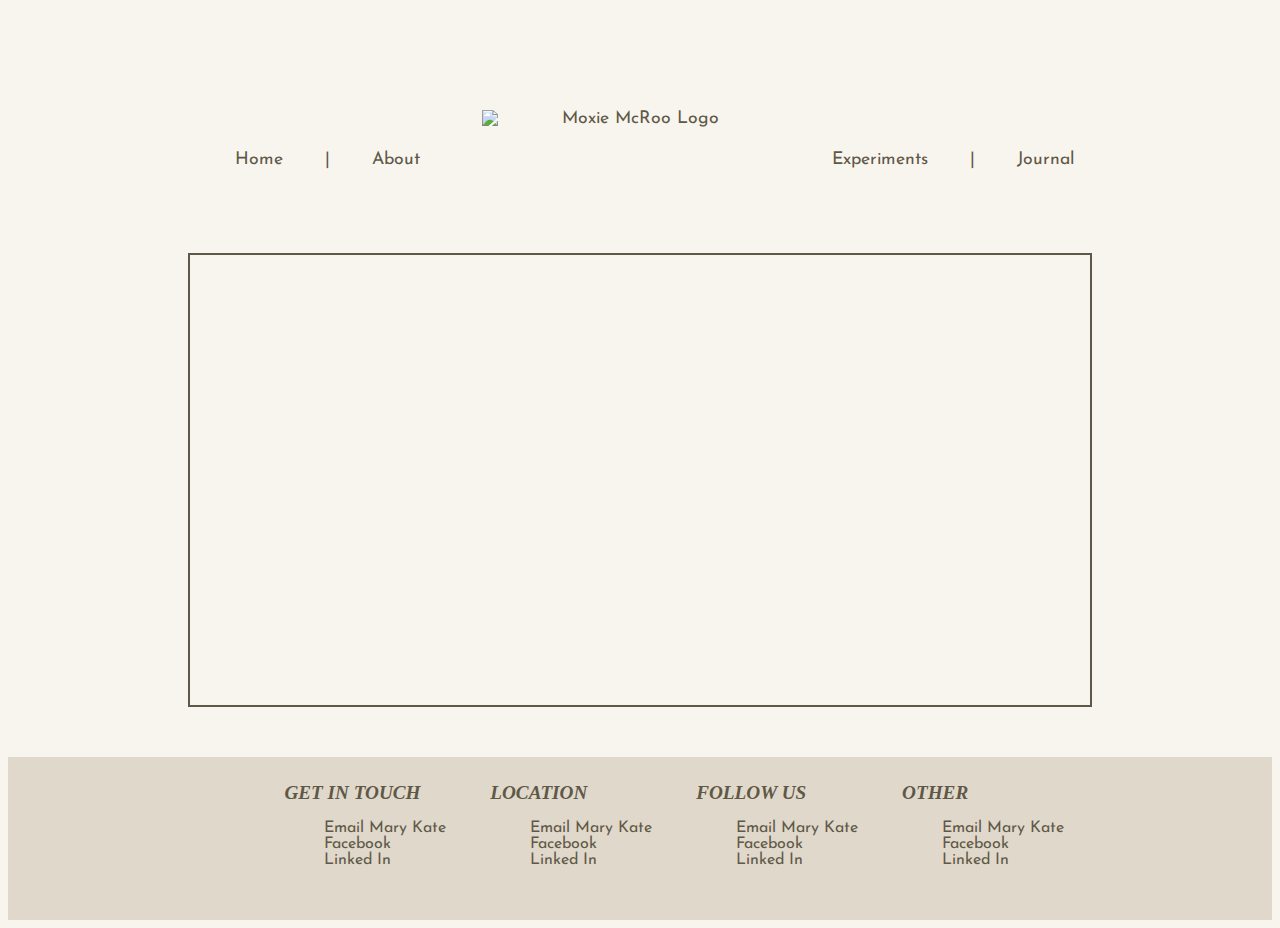
==== index.html @ d038e1dd "11" ====
<!DOCTYPE html>
<html lang="en">
    <head>
        <meta charset="utf-8">
        <link rel="stylesheet" href="mcrootest.css">
        <link href='http://fonts.googleapis.com/css?family=Josefin+Sans|IM+Fell+DW+Pica:400,400italic' rel='stylesheet' type='text/css'>
        <title>Moxie McRoo Design</title>
    </head>
    <body>
        <div class="container"> 
            <nav class="primary-nav-bar"> 
                <span class="nav-left">
                    <ul>
                        <li> <a href="index.html">Home</a></li>
                        <li>|</li>
                        <li> <a href="#">About</a></li>
                    </ul>
                </span>
                <img class="logo" src="logo-3.png" alt="Moxie McRoo Logo"/>
    
                <span class="nav-right">
                    <ul>
                        <li> <a href="experiments.html">Experiments</a></li>
                        <li>|</li>                        
                        <li> <a href="journal.html">Journal</a></li>
                    </ul>
                </span>                
            </nav>
            <div class="home-content">
                <div class="left">
                    <img src="http://placekitten.com/600/800" alt=""/>
                </div>
                <div class="center">
                    <img src="http://placekitten.com/600/800" alt=""/>
                </div>
                <div class="right">
                    <img src="http://placekitten.com/600/350" alt=""/>
                    <img class="bottom" src="http://placekitten.com/600/400" alt=""/>
                </div>
            </div>           
        </div>    
            <footer class="footer-wrapper">
                <div class="footer-container">
                    <div class="one_fourth">
                        <h1> <i>OTHER</i></h1>
                            <ul class="footer-list">
                                <li><a href="mailto:mboyce20@gmail.com"> Email Mary Kate </a></li>
                                <li><a href="#"> Facebook </a></li>
                                <li><a href="#"> Linked In </a></li>        
                            </ul>
                    </div>   
                    <div class="one_fourth">
                        <h1> <i>FOLLOW US</i></h1>
                            <ul class="footer-list">
                                <li><a href="mailto:mboyce20@gmail.com"> Email Mary Kate </a></li>
                                <li><a href="#"> Facebook </a></li>
                                <li><a href="#"> Linked In </a></li>        
                            </ul>
                    </div>  
                    <div class="one_fourth">
                        <h1> <i>LOCATION</i></h1>
                            <ul class="footer-list">
                                <li><a href="mailto:mboyce20@gmail.com"> Email Mary Kate </a></li>
                                <li><a href="#"> Facebook </a></li>
                                <li><a href="#"> Linked In </a></li>        
                            </ul>
                    </div>
                    <div class="one_fourth last">
                        <h1> <i>GET IN TOUCH</i></h1>
                            <ul class="footer-list">
                                <li><a href="mailto:mboyce20@gmail.com"> Email Mary Kate </a></li>
                                <li><a href="#"> Facebook </a></li>
                                <li><a href="#"> Linked In </a></li>        
                            </ul>
                    </div>

 
                                                              
                </div>                            
            </footer>        
        </body>
</html>
---- mcrootest.css ----
body{
    background-color:rgb(248,245,239);
}

.container{
    text-align: center;
    width: 936px;
    background: rgb(248,245,239);
    font-family: 'Josefin Sans', sans-serif;
    margin:10px auto;
    font-size: 1.1em;
    position: relative;
    color: rgb(95,88,71);
}

.primary-nav-bar{
    position: relative;
    background-color: rgb(248,245,239);
    padding:100px 10px 10px 10px;
    overflow: hidden;
}

.nav-left{
    background-color: rgb(248,245,239);
    float: left;
    width:290px;
   /* background: green;*/

} 

.nav-right{
    background-color: rgb(248,245,239);
    float: right;
    width: 290px;
    /*background: green;*/

}

.logo{
 /*   background-image: url('logo.jpg');*/
    float: left;
    width:300px;
    height: 83px; 
    background-repeat: no-repeat;
    margin: 0 10px;
  /*  box-shadow: 0 0 5px red;*/
}

.primary-nav-bar ul{
    margin: 41px 0 0;
    padding: 0;
}

.primary-nav-bar li{
  display: inline;
  margin: 100px 18px;
}

a:link {color:rgb(95,88,71);}      /* unvisited link */
a:visited {color:rgb(95,88,71);}  /* visited link */
a:hover {color:rgb(230,158,48)}  /* mouse over link */
a:active {color:rgb(95,88,71);}  /* selected link */
a{text-decoration: none;}

.home-center-container {
    position:relative;
    background-color: rgb(248,245,239);
    height: 500px;
    margin-bottom: 60px;
}

.home-content{
    width: 900px;
    min-height: 450px;
    background-color: rgb(248,245,239);
    border-color: rgb(224,217,203);
    border: 2px solid;
    margin: 50px auto;
    clear: both;
    overflow: hidden;
}

.home-content img {
    width: 100%;
    max-width: 200px;
    display: block;
    padding: 2%
}

.home-content .left, .home-content .center, .home-content .right{
    float: left;
    margin-right: 2%;
    width: 30%
}


.home-content .right{
    margin-right: 0;
}

.home-content .right .bottom{
    margin-top:10px;
}

.footer-wrapper{
    background-color: rgb(224,217,203);
    height:150px;
    text-align: center;
    font-family: 'Josefin Sans', sans-serif;
    font-size: 1em;
    padding-top:1%; 
}

.footer-container{
    width: 936px;
    margin: 0 auto;
}

.one_fourth h1 {
    font-size: 1.2em;
    font-family: 'IM Fell DW Pica', serif;
    color: rgb(95,88,71);
}

.one_fourth{
    float: right;
    width: 22%;
    text-align:left;

}

.one_fourth ul{
    list-style-type: none;
    margin-left: none;
}

.last{
    margin:0;
}




/* Standard Styles  
font-family: 'Josefin Sans', sans-serif;
font-family: 'IM Fell DW Pica', serif;
color:rgb(230,158,48); orange
color:; brown
color:rgb(248,245,239); creme background
color:rgb(224,217,203); light brown
*/




/*.journal-content{
    width: 800px;
    height: 450px;
    position: absolute;
    left:70px;
    top: 50px;
    background-color: rgb(248,245,239);
    border-color: rgb(224,217,203);
    border: 2px solid;
}

p, h2{
        text-align: justify;  
}

p{
    font-size: .8em;
}

h2{
    padding-top: 50px;
    font-size: 1em;
    font-family: 'IM Fell DW Pica', serif;    
}

.footer-container{
    width:936px;
    margin: 0 auto; 
    background-color: purple;
 }
*/
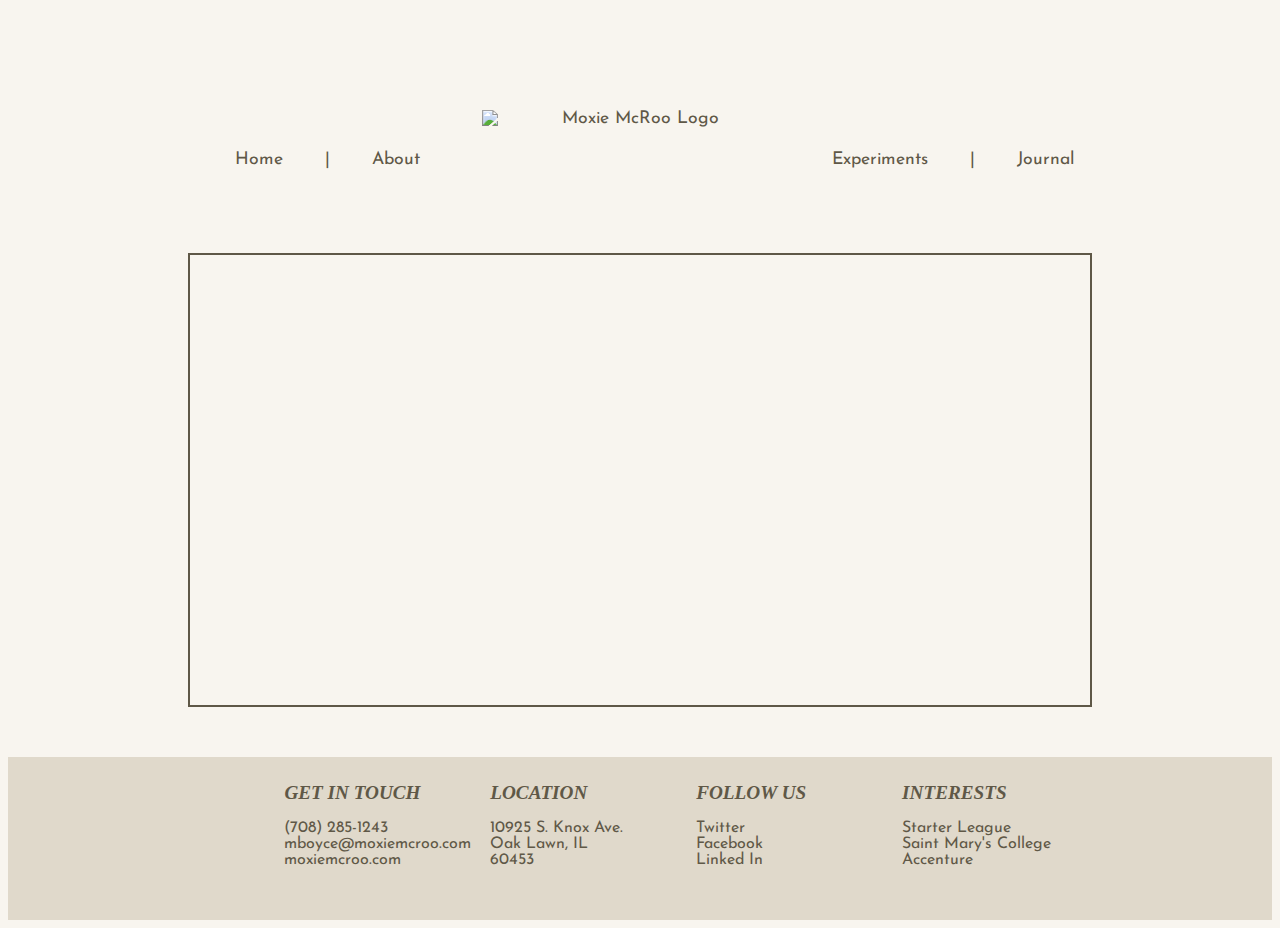
==== commit 729b5407: "13" ====
--- a/index.html
+++ b/index.html
@@ -9,22 +9,22 @@
     <body>
         <div class="container"> 
             <nav class="primary-nav-bar"> 
-                <span class="nav-left">
+                <div class="nav-left">
                     <ul>
                         <li> <a href="index.html">Home</a></li>
                         <li>|</li>
                         <li> <a href="#">About</a></li>
                     </ul>
-                </span>
+                </div>
                 <img class="logo" src="logo-3.png" alt="Moxie McRoo Logo"/>
     
-                <span class="nav-right">
+                <div class="nav-right">
                     <ul>
                         <li> <a href="experiments.html">Experiments</a></li>
                         <li>|</li>                        
                         <li> <a href="journal.html">Journal</a></li>
                     </ul>
-                </span>                
+                </div>                
             </nav>
             <div class="home-content">
                 <div class="left">
@@ -42,17 +42,17 @@
             <footer class="footer-wrapper">
                 <div class="footer-container">
                     <div class="one_fourth">
-                        <h1> <i>OTHER</i></h1>
+                        <h1> <i>INTERESTS</i></h1>
                             <ul class="footer-list">
-                                <li><a href="mailto:mboyce20@gmail.com"> Email Mary Kate </a></li>
-                                <li><a href="#"> Facebook </a></li>
-                                <li><a href="#"> Linked In </a></li>        
+                                <li><a href="http://www.starterleague.com"> Starter League </a></li>
+                                <li><a href="https://www.saintmarys.edu"> Saint Mary's College </a></li>
+                                <li><a href="http://www.accenture.com/us-en/pages/index.aspx"> Accenture </a></li>        
                             </ul>
                     </div>   
                     <div class="one_fourth">
                         <h1> <i>FOLLOW US</i></h1>
                             <ul class="footer-list">
-                                <li><a href="mailto:mboyce20@gmail.com"> Email Mary Kate </a></li>
+                                <li><a href="#"> Twitter </a></li>
                                 <li><a href="#"> Facebook </a></li>
                                 <li><a href="#"> Linked In </a></li>        
                             </ul>
@@ -60,17 +60,17 @@
                     <div class="one_fourth">
                         <h1> <i>LOCATION</i></h1>
                             <ul class="footer-list">
-                                <li><a href="mailto:mboyce20@gmail.com"> Email Mary Kate </a></li>
-                                <li><a href="#"> Facebook </a></li>
-                                <li><a href="#"> Linked In </a></li>        
+                                <li>10925 S. Knox Ave. </li>
+                                <li>Oak Lawn, IL </li>
+                                <li> 60453 </li>        
                             </ul>
                     </div>
                     <div class="one_fourth last">
                         <h1> <i>GET IN TOUCH</i></h1>
                             <ul class="footer-list">
-                                <li><a href="mailto:mboyce20@gmail.com"> Email Mary Kate </a></li>
-                                <li><a href="#"> Facebook </a></li>
-                                <li><a href="#"> Linked In </a></li>        
+                                <li><a href="#"> (708) 285-1243 </a></li>
+                                <li><a href="mailto:mboyce20@gmail.com"> mboyce@moxiemcroo.com  </a></li>
+                                <li><a href="#"> moxiemcroo.com </a></li>        
                             </ul>
                     </div>
 
--- a/mcrootest.css
+++ b/mcrootest.css
@@ -126,12 +126,16 @@
     float: right;
     width: 22%;
     text-align:left;
+    color: rgb(95,88,71);  
 
 }
 
 .one_fourth ul{
     list-style-type: none;
-    margin-left: none;
+    margin-left: -40px;
+    padding-left: none;
+    margin-bottom:; 10px;
+
 }
 
 .last{
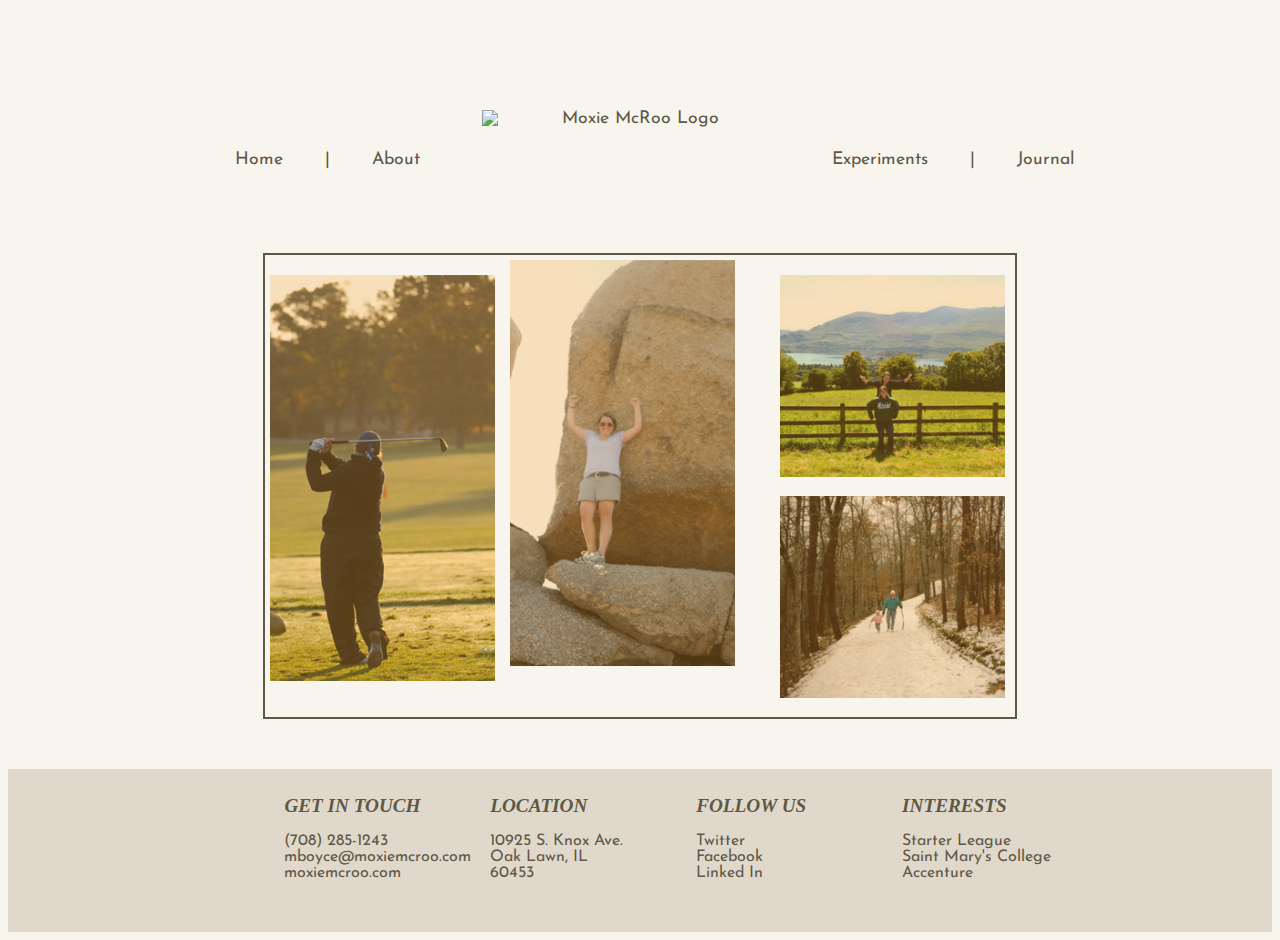
==== commit 69a4587d: "1" ====
--- a/index.html
+++ b/index.html
@@ -28,14 +28,14 @@
             </nav>
             <div class="home-content">
                 <div class="left">
-                    <img src="http://placekitten.com/600/800" alt=""/>
+                    <img src="golf1.png" alt=""/>
                 </div>
                 <div class="center">
-                    <img src="http://placekitten.com/600/800" alt=""/>
+                    <img src="rock1.png" alt=""/>
                 </div>
                 <div class="right">
-                    <img src="http://placekitten.com/600/350" alt=""/>
-                    <img class="bottom" src="http://placekitten.com/600/400" alt=""/>
+                    <img src="beauty1.png" alt=""/>
+                    <img class="bottom" src="walk1.png" alt=""/>
                 </div>
             </div>           
         </div>    
--- a/mcrootest.css
+++ b/mcrootest.css
@@ -70,7 +70,7 @@
 }
 
 .home-content{
-    width: 900px;
+    width: 750px;
     min-height: 450px;
     background-color: rgb(248,245,239);
     border-color: rgb(224,217,203);
@@ -82,7 +82,7 @@
 
 .home-content img {
     width: 100%;
-    max-width: 200px;
+    /*max-width: 200px;*/
     display: block;
     padding: 2%
 }
@@ -96,6 +96,14 @@
 
 .home-content .right{
     margin-right: 0;
+    float:right;
+    padding: 2% 2% 2% 0;  
+}
+
+.home-content .left{
+    margin-left: 0;
+    float:left;
+    padding: 2% 0;
 }
 
 .home-content .right .bottom{
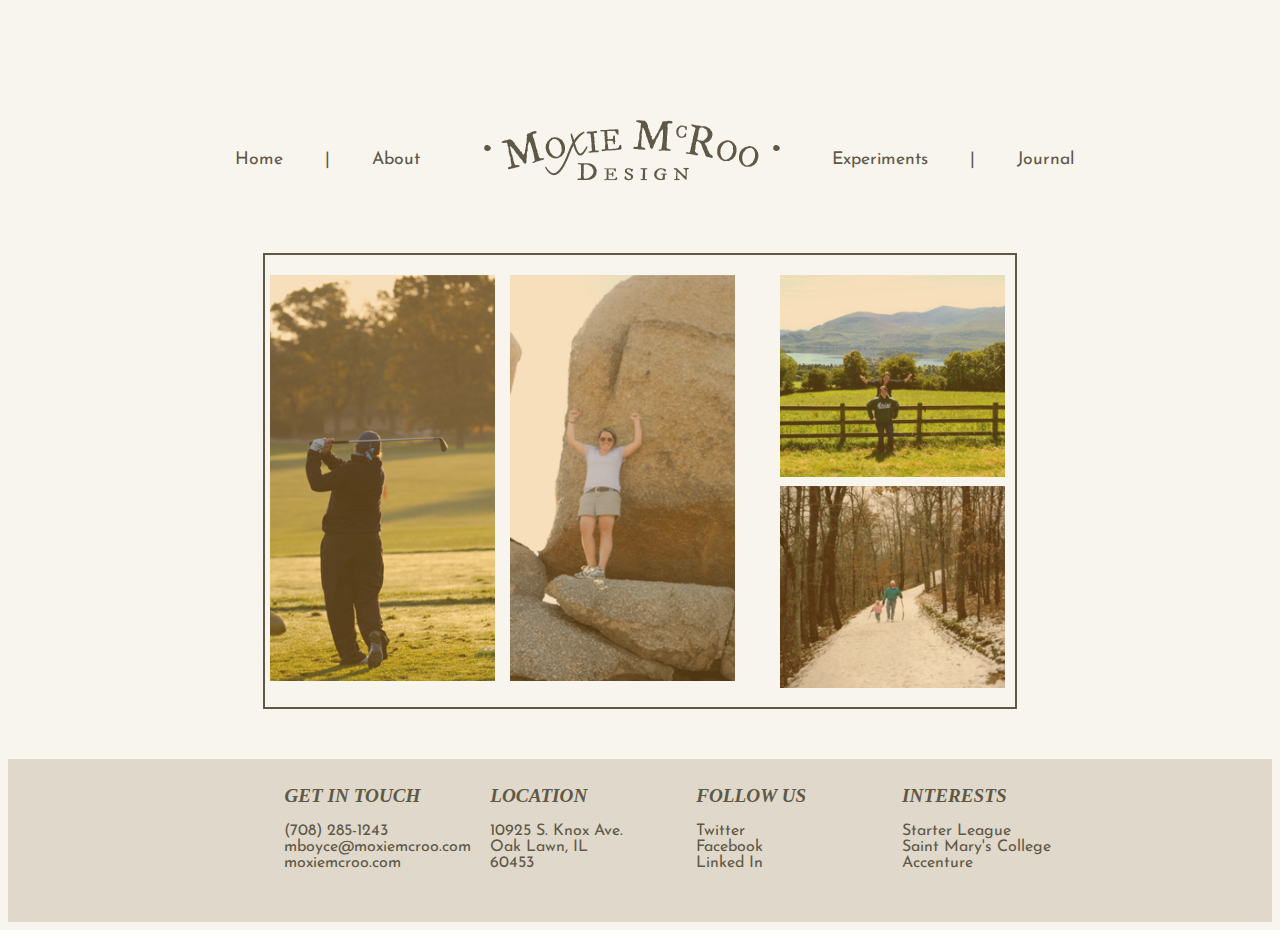
==== commit 3121ed5a: "3" ====
--- a/index.html
+++ b/index.html
@@ -16,7 +16,7 @@
                         <li> <a href="#">About</a></li>
                     </ul>
                 </div>
-                <img class="logo" src="logo-3.png" alt="Moxie McRoo Logo"/>
+                <img class="logo" src="mmlogo.png" alt="Moxie McRoo Logo"/>
     
                 <div class="nav-right">
                     <ul>
--- a/mcrootest.css
+++ b/mcrootest.css
@@ -106,9 +106,12 @@
     padding: 2% 0;
 }
 
-.home-content .right .bottom{
-    margin-top:10px;
-}
+.home-content .center{
+    position: center;
+    margin: 0 auto;
+    padding: 2% 0;
+}
+
 
 .footer-wrapper{
     background-color: rgb(224,217,203);
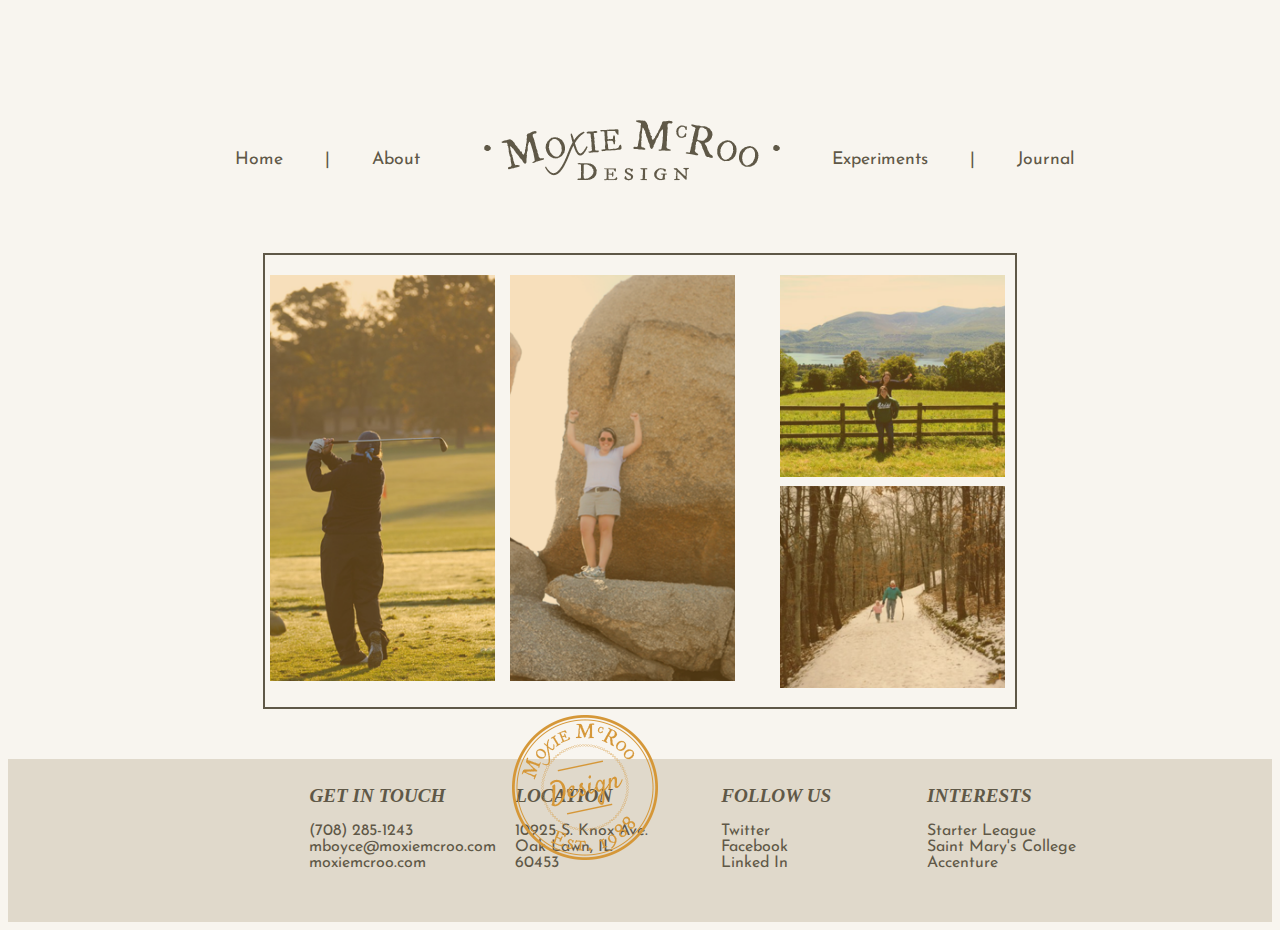
==== commit 552b58ef: "4" ====
--- a/index.html
+++ b/index.html
@@ -41,6 +41,7 @@
         </div>    
             <footer class="footer-wrapper">
                 <div class="footer-container">
+                    <img src="button.png" alt""/>
                     <div class="one_fourth">
                         <h1> <i>INTERESTS</i></h1>
                             <ul class="footer-list">
--- a/mcrootest.css
+++ b/mcrootest.css
@@ -131,6 +131,7 @@
     font-size: 1.2em;
     font-family: 'IM Fell DW Pica', serif;
     color: rgb(95,88,71);
+    margin-left: 25px;
 }
 
 .one_fourth{
@@ -143,9 +144,9 @@
 
 .one_fourth ul{
     list-style-type: none;
-    margin-left: -40px;
+    margin-left: -15px;
     padding-left: none;
-    margin-bottom:; 10px;
+    margin-bottom: 10px;
 
 }
 
@@ -153,6 +154,11 @@
     margin:0;
 }
 
+.footer-container img{
+    position: absolute;
+    margin-top: -60px;
+    margin-left: -130px;
+}
 
 
 
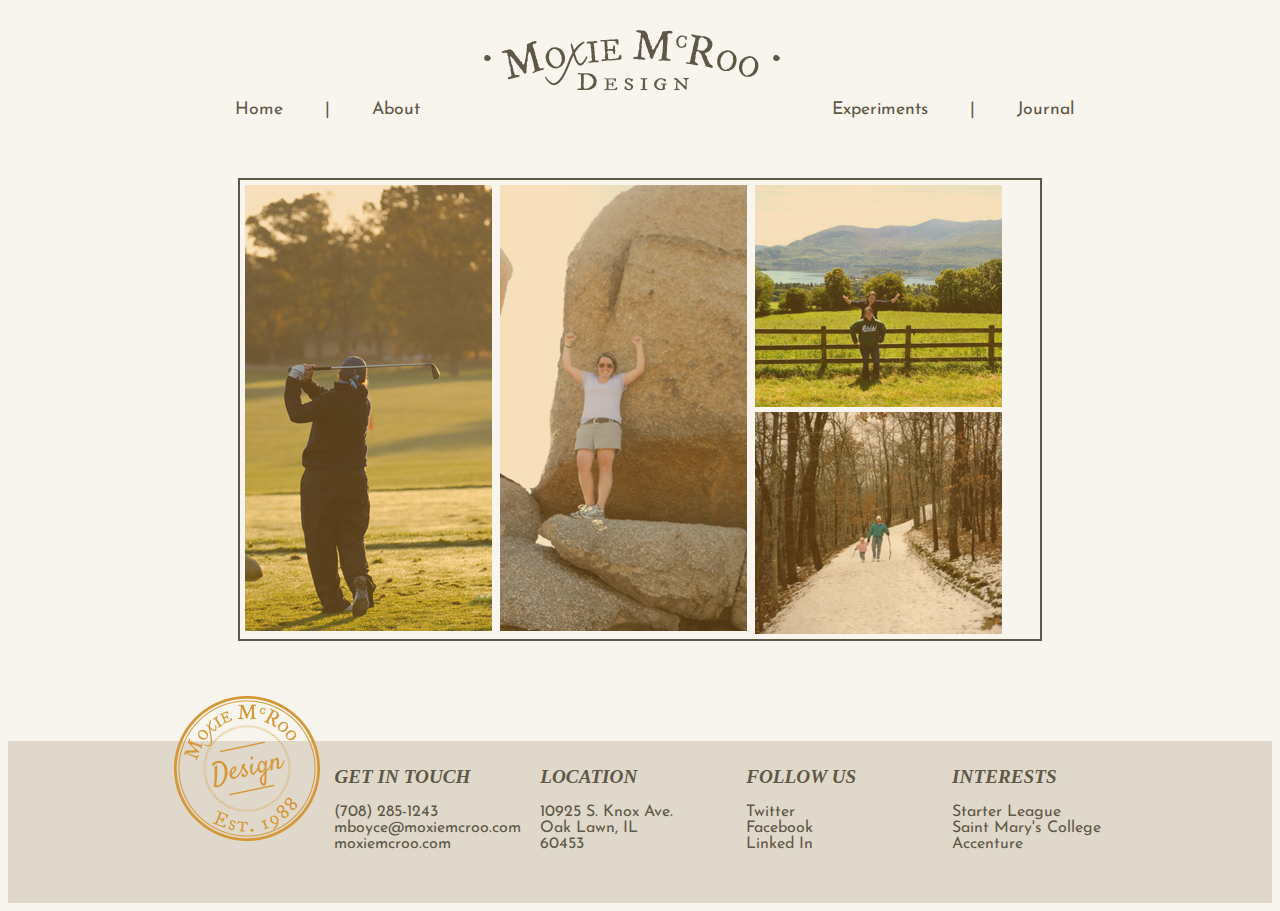
==== commit 7e729ee8: "8" ====
--- a/index.html
+++ b/index.html
@@ -22,7 +22,7 @@
                     <ul>
                         <li> <a href="experiments.html">Experiments</a></li>
                         <li>|</li>                        
-                        <li> <a href="journal.html">Journal</a></li>
+                        <li> <a href="journal2.html">Journal</a></li>
                     </ul>
                 </div>                
             </nav>
--- a/mcrootest.css
+++ b/mcrootest.css
@@ -1,3 +1,52 @@
+/* ------------Navigation ----------
+----------------------------------*/
+.primary-nav-bar{
+    position: relative;
+    background-color: rgb(248,245,239);
+    padding:50px 10px 10px 10px;
+    overflow: hidden;
+}
+
+.nav-left{
+    background-color: rgb(248,245,239);
+    float: left;
+    width:290px;
+   /* background: green;*/
+
+} 
+
+.nav-right{
+    background-color: rgb(248,245,239);
+    float: right;
+    width: 290px;
+    /*background: green;*/
+
+}
+
+.logo{
+ /*   background-image: url('logo.jpg');*/
+    float: left;
+    width:300px;
+    height: 83px; 
+    background-repeat: no-repeat;
+    margin: -40px 10px 10px 10px; 
+  /*  box-shadow: 0 0 5px red;*/
+}
+
+.primary-nav-bar ul{
+    margin: 41px 0 0;
+    padding: 0;
+}
+
+.primary-nav-bar li{
+  display: inline;
+  margin: 100px 18px;
+}
+
+/* ------------Body---------------
+----------------------------------*/
+
+
 body{
     background-color:rgb(248,245,239);
 }
@@ -13,48 +62,6 @@
     color: rgb(95,88,71);
 }
 
-.primary-nav-bar{
-    position: relative;
-    background-color: rgb(248,245,239);
-    padding:100px 10px 10px 10px;
-    overflow: hidden;
-}
-
-.nav-left{
-    background-color: rgb(248,245,239);
-    float: left;
-    width:290px;
-   /* background: green;*/
-
-} 
-
-.nav-right{
-    background-color: rgb(248,245,239);
-    float: right;
-    width: 290px;
-    /*background: green;*/
-
-}
-
-.logo{
- /*   background-image: url('logo.jpg');*/
-    float: left;
-    width:300px;
-    height: 83px; 
-    background-repeat: no-repeat;
-    margin: 0 10px;
-  /*  box-shadow: 0 0 5px red;*/
-}
-
-.primary-nav-bar ul{
-    margin: 41px 0 0;
-    padding: 0;
-}
-
-.primary-nav-bar li{
-  display: inline;
-  margin: 100px 18px;
-}
 
 a:link {color:rgb(95,88,71);}      /* unvisited link */
 a:visited {color:rgb(95,88,71);}  /* visited link */
@@ -70,7 +77,7 @@
 }
 
 .home-content{
-    width: 750px;
+    width: 800px;
     min-height: 450px;
     background-color: rgb(248,245,239);
     border-color: rgb(224,217,203);
@@ -78,48 +85,57 @@
     margin: 50px auto;
     clear: both;
     overflow: hidden;
+    margin-bottom: 60px;
 }
 
 .home-content img {
     width: 100%;
     /*max-width: 200px;*/
     display: block;
-    padding: 2%
+    padding: 2%;
+
 }
 
 .home-content .left, .home-content .center, .home-content .right{
     float: left;
-    margin-right: 2%;
-    width: 30%
+/*    margin-right: 2%;*/
+
 }
 
 
 .home-content .right{
     margin-right: 0;
-    float:right;
-    padding: 2% 2% 2% 0;  
+/*    float:right;*/
+/*    padding: 2% 2% 2% 0;  */
 }
 
 .home-content .left{
-    margin-left: 0;
-    float:left;
-    padding: 2% 0;
+/*    margin-left: 0;*/
+    padding-right: 1% 
 }
 
 .home-content .center{
-    position: center;
-    margin: 0 auto;
-    padding: 2% 0;
-}
-
+/*    position: center;
+    margin: 0 auto;*/
+    padding-right: 1%; 
+}
+
+.home-content .right .bottom{
+    padding-top: 0;
+}
+
+
+
+/* ------------Footer--------------
+----------------------------------*/
 
 .footer-wrapper{
     background-color: rgb(224,217,203);
     height:150px;
-    text-align: center;
     font-family: 'Josefin Sans', sans-serif;
     font-size: 1em;
     padding-top:1%; 
+    margin-top: 100px;
 }
 
 .footer-container{
@@ -131,7 +147,7 @@
     font-size: 1.2em;
     font-family: 'IM Fell DW Pica', serif;
     color: rgb(95,88,71);
-    margin-left: 25px;
+    margin-left: 50px;
 }
 
 .one_fourth{
@@ -144,7 +160,7 @@
 
 .one_fourth ul{
     list-style-type: none;
-    margin-left: -15px;
+    margin-left: 10px;
     padding-left: none;
     margin-bottom: 10px;
 
@@ -157,9 +173,37 @@
 .footer-container img{
     position: absolute;
     margin-top: -60px;
-    margin-left: -130px;
-}
-
+    margin-left: 0px;
+    margin-right: 0px;
+}
+
+
+
+/* ------------Journal--------------
+----------------------------------*/
+
+.journal p, h2{
+
+    padding:0 2%;  
+}
+
+.journal p{
+    font-size: .8em;
+    text-align: justify;
+}
+
+.journal h2{
+    padding-top: 30px;
+    font-size: 1em;
+    font-family: 'Josefin Sans', sans-serif;
+    color:rgb(230,158,48); 
+    text-align: center;    
+
+}
+
+p:last-of-type{
+    text-indent: 30px;
+}
 
 
 /* Standard Styles  
@@ -169,7 +213,7 @@
 color:; brown
 color:rgb(248,245,239); creme background
 color:rgb(224,217,203); light brown
-*/
+
 
 
 
@@ -185,23 +229,18 @@
     border: 2px solid;
 }
 
-p, h2{
+. journal p, h2{
         text-align: justify;  
 }
 
-p{
+.journal p{
     font-size: .8em;
 }
 
-h2{
+.journal h2{
     padding-top: 50px;
     font-size: 1em;
     font-family: 'IM Fell DW Pica', serif;    
 }
 
-.footer-container{
-    width:936px;
-    margin: 0 auto; 
-    background-color: purple;
- }
 */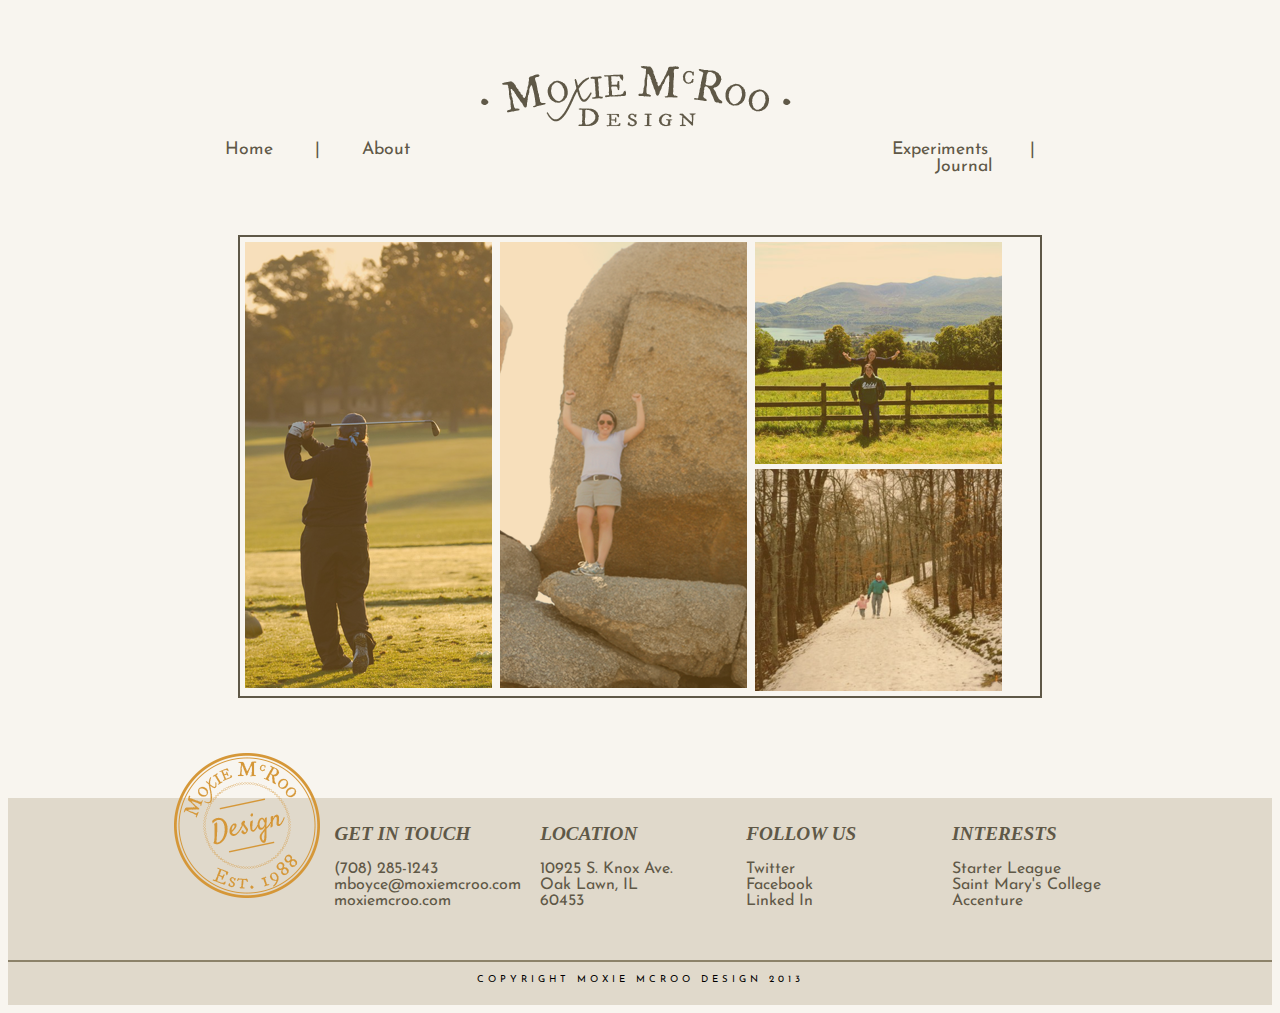
==== commit 4a61bc3b: "3" ====
--- a/index.html
+++ b/index.html
@@ -13,14 +13,14 @@
                     <ul>
                         <li> <a href="index.html">Home</a></li>
                         <li>|</li>
-                        <li> <a href="#">About</a></li>
+                        <li> <a href="about2.html">About</a></li>
                     </ul>
                 </div>
                 <img class="logo" src="mmlogo.png" alt="Moxie McRoo Logo"/>
     
                 <div class="nav-right">
                     <ul>
-                        <li> <a href="experiments.html">Experiments</a></li>
+                        <li> <a href="experiment2.html">Experiments</a></li>
                         <li>|</li>                        
                         <li> <a href="journal2.html">Journal</a></li>
                     </ul>
@@ -73,11 +73,11 @@
                                 <li><a href="mailto:mboyce20@gmail.com"> mboyce@moxiemcroo.com  </a></li>
                                 <li><a href="#"> moxiemcroo.com </a></li>        
                             </ul>
-                    </div>
-
- 
-                                                              
-                </div>                            
+                    </div>                                                         
+                </div>
             </footer>        
+            <div class="footer-copyright">
+                COPYRIGHT MOXIE MCROO DESIGN 2013<!-- Moxie McRoo Design 2013 -->
+            </div>          
         </body>
 </html>--- a/mcrootest.css
+++ b/mcrootest.css
@@ -3,14 +3,14 @@
 .primary-nav-bar{
     position: relative;
     background-color: rgb(248,245,239);
-    padding:50px 10px 10px 10px;
+    padding:90px 10px 10px 10px;
     overflow: hidden;
 }
 
 .nav-left{
     background-color: rgb(248,245,239);
     float: left;
-    width:290px;
+    width:270px;
    /* background: green;*/
 
 } 
@@ -18,7 +18,7 @@
 .nav-right{
     background-color: rgb(248,245,239);
     float: right;
-    width: 290px;
+    width: 270px;
     /*background: green;*/
 
 }
@@ -26,8 +26,8 @@
 .logo{
  /*   background-image: url('logo.jpg');*/
     float: left;
-    width:300px;
-    height: 83px; 
+    width:350px;
+    height: 75px; 
     background-repeat: no-repeat;
     margin: -40px 10px 10px 10px; 
   /*  box-shadow: 0 0 5px red;*/
@@ -177,18 +177,38 @@
     margin-right: 0px;
 }
 
+.footer-copyright {
+    background-color: rgb(224,217,203);
+    height:30px;
+    font-family: 'Josefin Sans', sans-serif;
+    font-size: .6em;
+    padding-top:1%; 
+    border-top: 2px solid;
+    border-color: rgb(140,130,105);
+    text-align: center;
+    letter-spacing: 4px;
+}
+
 
 
 /* ------------Journal--------------
 ----------------------------------*/
 
+.journal{
+    background-color: rgb(224,217,203);
+    margin: 1%;
+    padding: 1%;
+    width: 70%;
+    float: left; 
+    height: 1003px
+}
+
 .journal p, h2{
-
     padding:0 2%;  
 }
 
 .journal p{
-    font-size: .8em;
+    font-size: .75em;
     text-align: justify;
 }
 
@@ -196,8 +216,8 @@
     padding-top: 30px;
     font-size: 1em;
     font-family: 'Josefin Sans', sans-serif;
-    color:rgb(230,158,48); 
-    text-align: center;    
+/*    color:rgb(230,158,48); */
+    text-align: left;    
 
 }
 
@@ -205,6 +225,128 @@
     text-indent: 30px;
 }
 
+.header{
+    font-family: 'IM Fell DW Pica', serif; 
+    background-color: rgb(224,217,203);
+    font-size: 2em;
+    text-align: center;
+    margin: 0 auto;
+    margin: 1%;
+    padding: 1%; 
+    color:rgb(230,158,48); 
+}
+
+.right-side-bar{
+    float:right;
+    width:24%;
+    padding-right: 2%;
+    padding-top: .7%
+
+}
+
+/*------------Experiments-------------
+------------------------------------
+
+last thing done was trying to get experiment side bar over to the side*/
+
+.experiment-content{
+    background-color: rgb(224,217,203);
+    margin: 1%;
+    padding: 2%;
+    width: 78%;
+    float: left;
+    text-align: left; 
+/*    height: 1003px*/
+}
+
+.left-side-bar{
+    float:left;
+    width:15%;
+    padding-left: 1%;
+    padding-top: .7%;
+}
+
+.btn{
+  display: inline;
+  margin: 4px;
+  text-align: center;
+  color: white;
+  border: 1px solid;
+  border-radius: 4px;
+  width: 60%;
+/*  padding-top: 4%*/
+  vertical-align: middle;
+  padding:4px 7px;
+ }
+
+.btn-mini {
+  height: 20px;
+  padding: 1px, 4px;
+  font-size: 100%;
+  width: 50%;
+}
+
+.btn-small {
+  height: 50px;
+/*  padding: 2px, 6px;*/
+  font-size: 120%;
+/*  margin-bottom: 17px;*/
+  width: 65%;
+}
+
+.btn-large{
+  height: 75px;
+/*  padding: 3px, 8px;*/
+  font-size: 150%;
+  width: 80%;
+}
+
+.btn-default {
+  background: rgb(33,106,216);
+  border-color:rgb(23,5,112);
+  border-bottom-color: rgb(112,86,237);
+}
+
+.btn-success {
+  background: rgb(81,195,89);
+  border-color: rgb(44,136,11);
+  border-bottom-color: rgb(54,170,13)
+}
+
+.btn-warning {
+  background: rgb(250,233,89);
+  border-color:rgb(255,156,0);
+  border-bottom-color:rgb(245,207,55);
+  color: black;
+}
+
+.btn-danger {
+  background: rgb(247,36,36);
+  border-color:rgb(192,54,0);
+  border-bottom-color:rgb(224,80,24);
+}
+
+.btn-boring {
+  background: white;
+  color: black;
+  border-bottom-color:rgb(203,203,202);
+}
+
+.experiment-content h2{
+    padding: 0;
+}
+
+/*------------About-------------
+------------------------------------*/
+
+
+.mkb-photo{
+    float:left;
+    width:24%;
+    padding-left: 1%;
+    padding-top: .7%;
+
+}
 
 /* Standard Styles  
 font-family: 'Josefin Sans', sans-serif;
